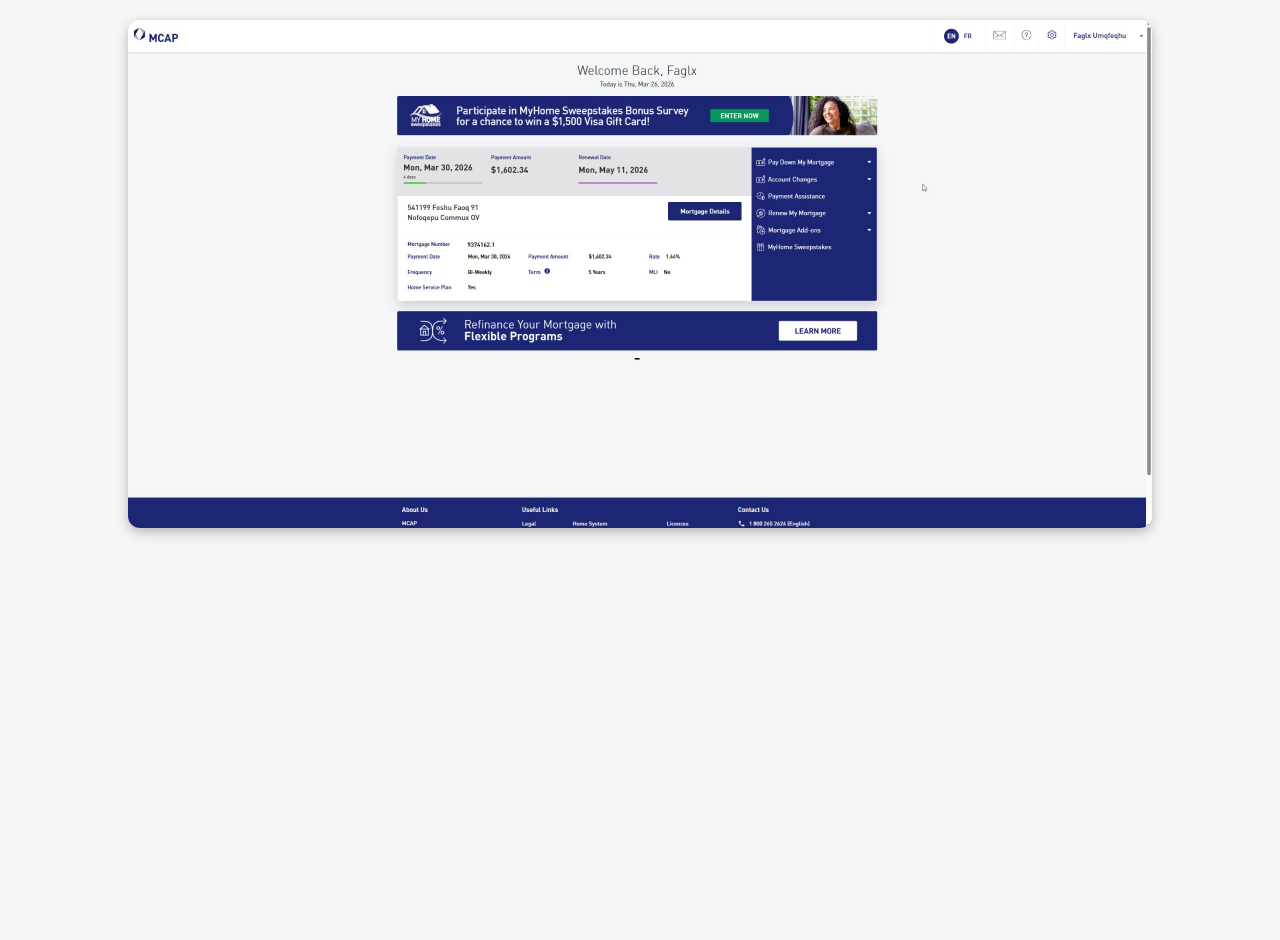
==== index.html @ c2855dbf "Add files via upload" ====
<!DOCTYPE html>
<html lang="en">
<head>
  <meta charset="UTF-8" />
  <meta name="viewport" content="width=device-width, initial-scale=1.0" />
  <title>Homeowner Portal Landing Page</title>
  <link rel="stylesheet" href="style.css" />
</head>
<body>
  <div class="wrapper">
    <div class="page">
      <img src="home.jpg" alt="Homeowner portal landing page" />
      <!-- Clickable area approximating the Mortgage Details button in the upper third -->
      <a href="mortgage-details.html" class="click-area" style="top:25%; left:0; width:100%; height:20%;" aria-label="Go to Mortgage Details"></a>
    </div>
  </div>
</body>
</html>
---- style.css ----
/* Basic styles for MCAP demo site */
body {
  margin: 0;
  padding: 0;
  background-color: #f5f5f5;
  font-family: sans-serif;
}

.wrapper {
  display: flex;
  justify-content: center;
  align-items: flex-start;
  min-height: 100vh;
  padding: 20px;
}

.page {
  position: relative;
  width: 100%;
  max-width: 1024px;
  /* Maintain aspect ratio similar to original images (2048 x 1016) */
  aspect-ratio: 2048 / 1016;
  overflow: visible;
  box-shadow: 0 4px 12px rgba(0, 0, 0, 0.25);
  border-radius: 12px;
}

.page img {
  width: 100%;
  height: 100%;
  object-fit: cover;
  display: block;
  border-radius: 12px;
}

/* Clickable overlay area */
.click-area {
  position: absolute;
  display: block;
  z-index: 1;
  color: transparent;
  text-decoration: none;
  background-color: rgba(255, 255, 255, 0);
  transition: background-color 0.2s ease;
}

.click-area:hover {
  /* Slight visual feedback on hover */
  background-color: rgba(0, 0, 0, 0.05);
}
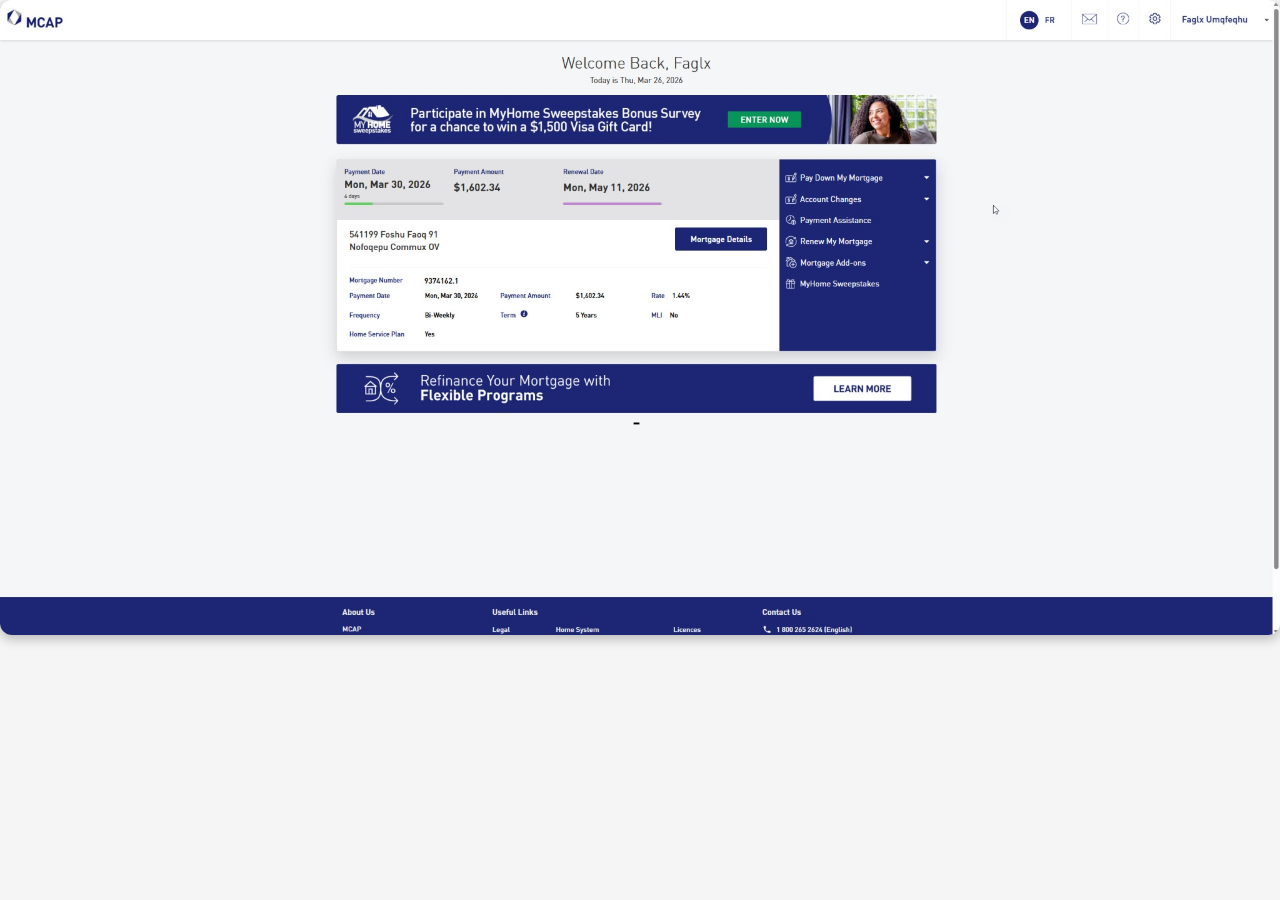
==== commit e4be9f09: "Add files via upload" ====
--- a/index.html
+++ b/index.html
@@ -12,6 +12,9 @@
       <img src="home.jpg" alt="Homeowner portal landing page" />
       <!-- Clickable area approximating the Mortgage Details button in the upper third -->
       <a href="mortgage-details.html" class="click-area" style="top:25%; left:0; width:100%; height:20%;" aria-label="Go to Mortgage Details"></a>
+
+      <!-- Top-left home link: clicking the upper 10% height and 10% width returns to the landing page -->
+      <a href="index.html" class="click-area" style="top:0; left:0; width:10%; height:10%; z-index:2;" aria-label="Home"></a>
     </div>
   </div>
 </body>
--- a/style.css
+++ b/style.css
@@ -11,13 +11,18 @@
   justify-content: center;
   align-items: flex-start;
   min-height: 100vh;
-  padding: 20px;
+  /* Remove horizontal padding so the page can occupy the full viewport width */
+  padding: 0;
 }
 
 .page {
   position: relative;
-  width: 100%;
-  max-width: 1024px;
+  /* Set the width to the full viewport width (capped at 1800px) so the page
+     fills the screen on desktop displays. Previously, a 1024px max-width
+     required browser zooming to fill larger screens. Using 100vw expands
+     horizontally across the viewport without manual zooming. */
+  width: 100vw;
+  max-width: 1800px;
   /* Maintain aspect ratio similar to original images (2048 x 1016) */
   aspect-ratio: 2048 / 1016;
   overflow: visible;
